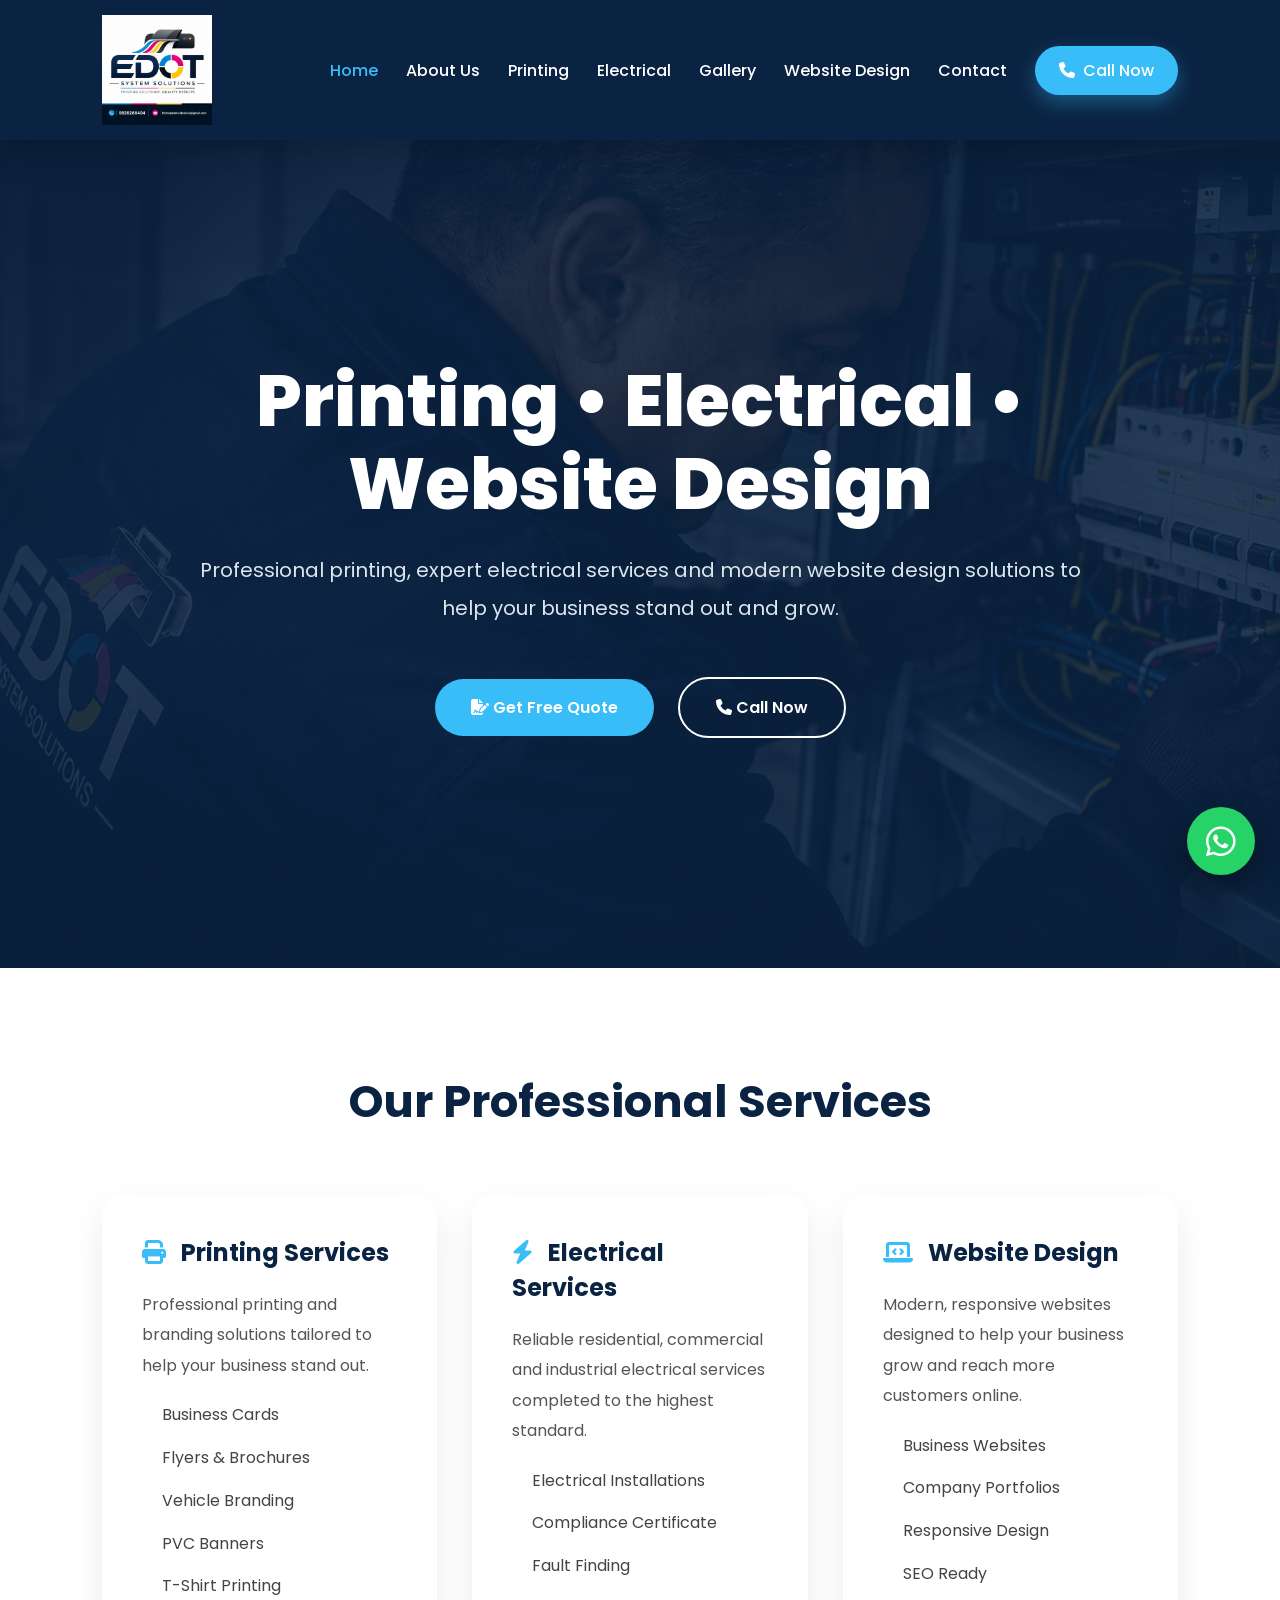
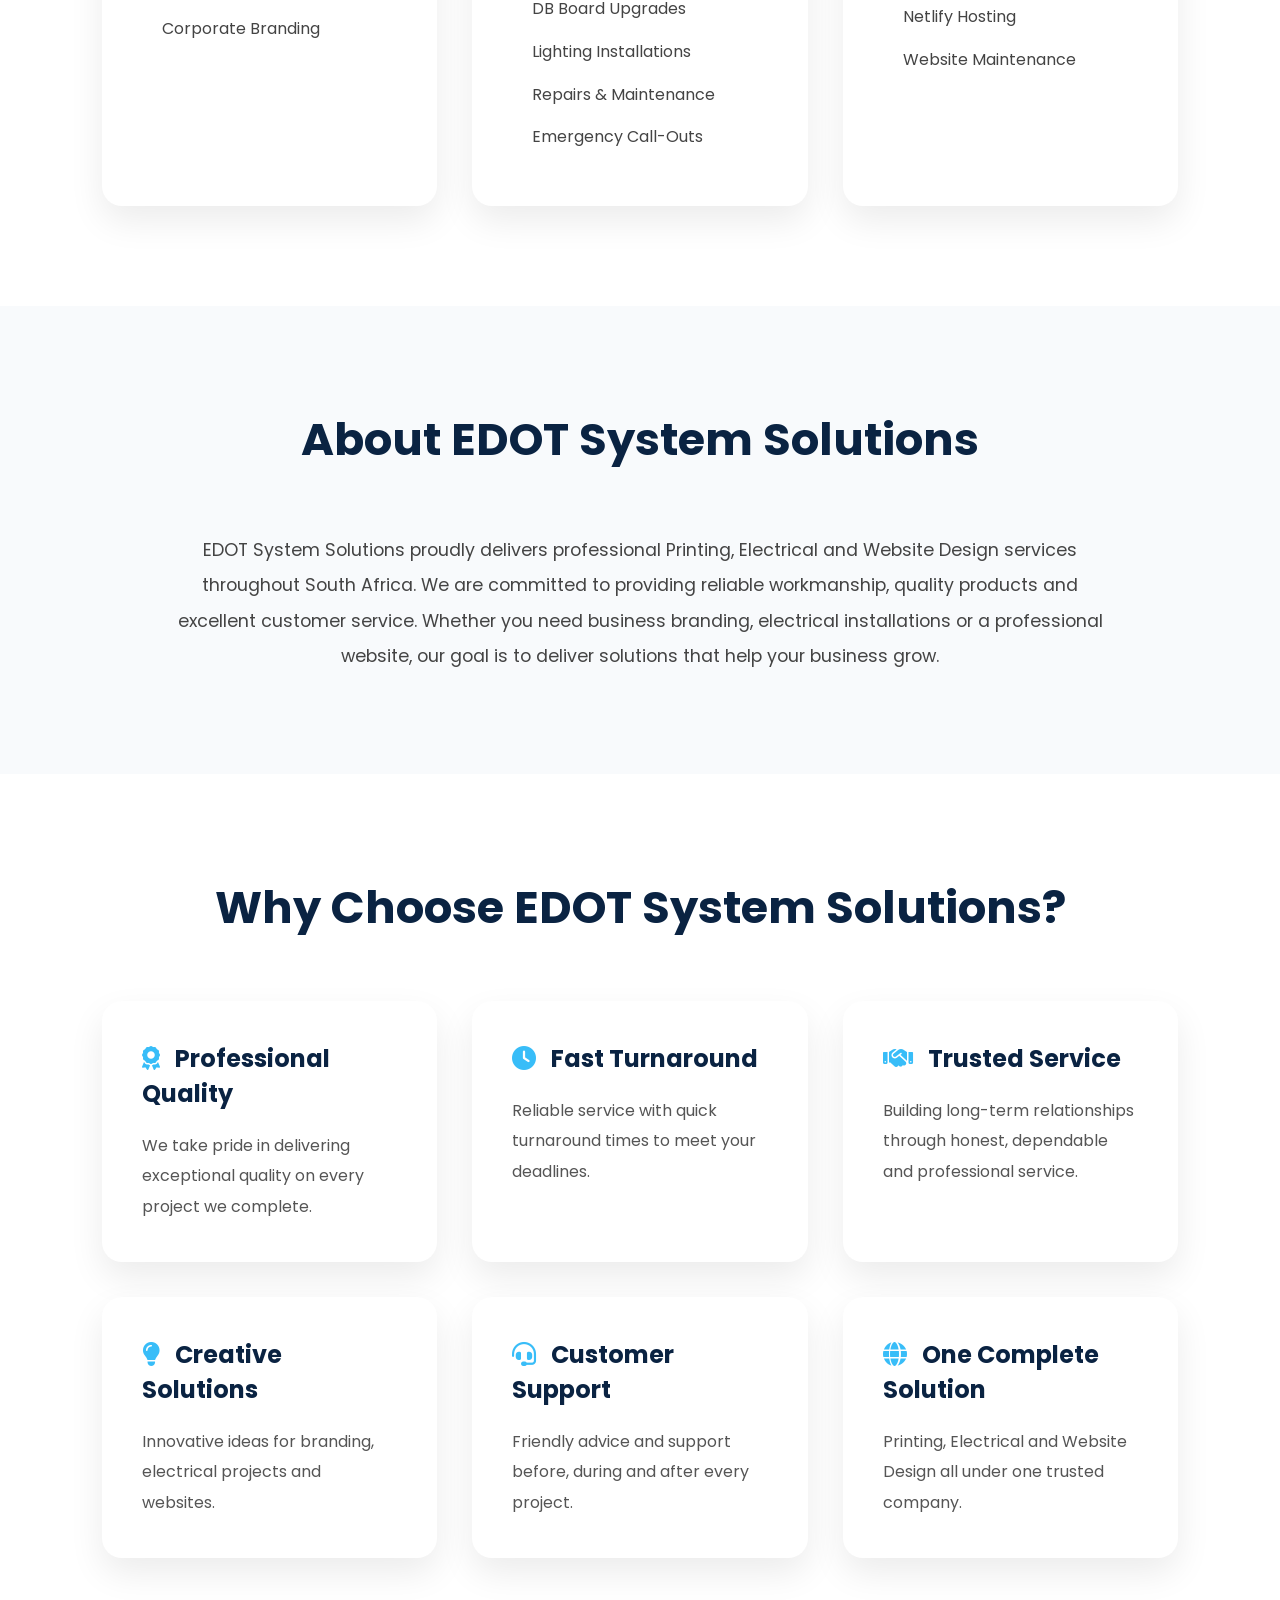
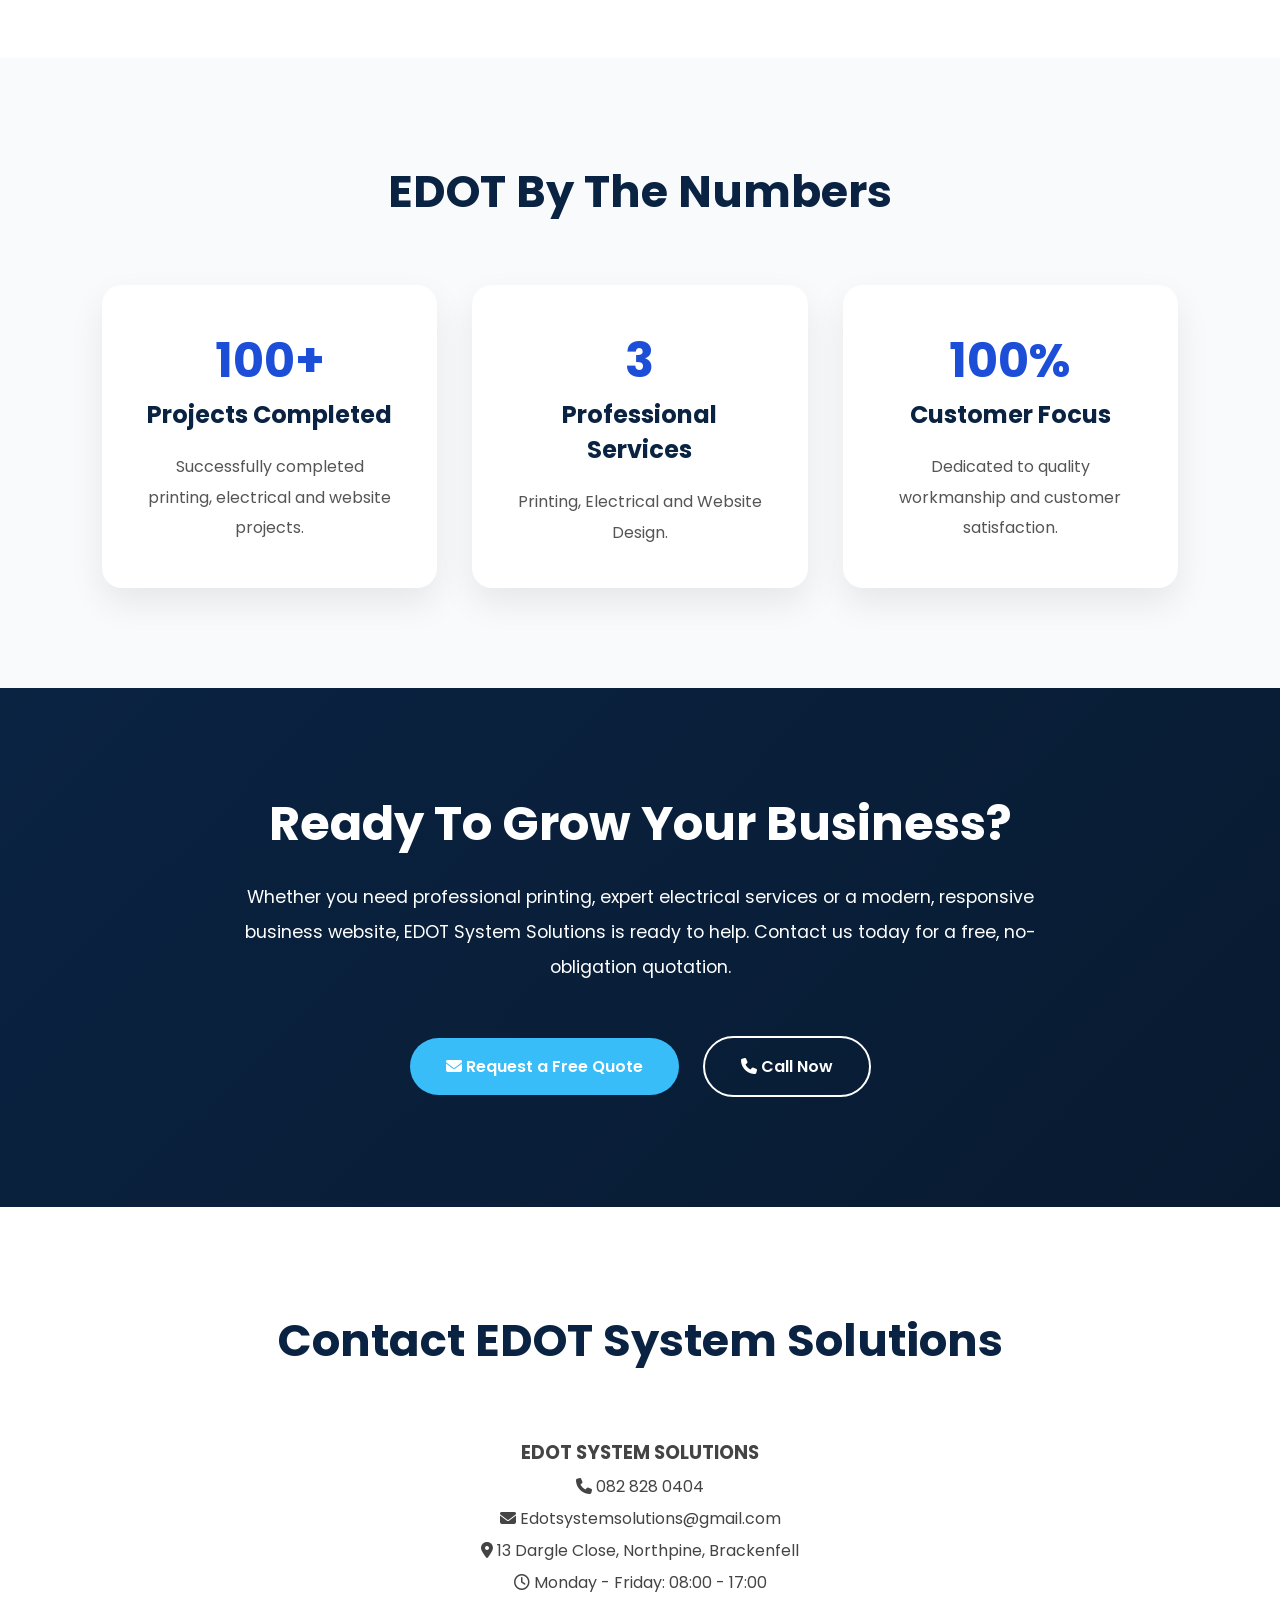
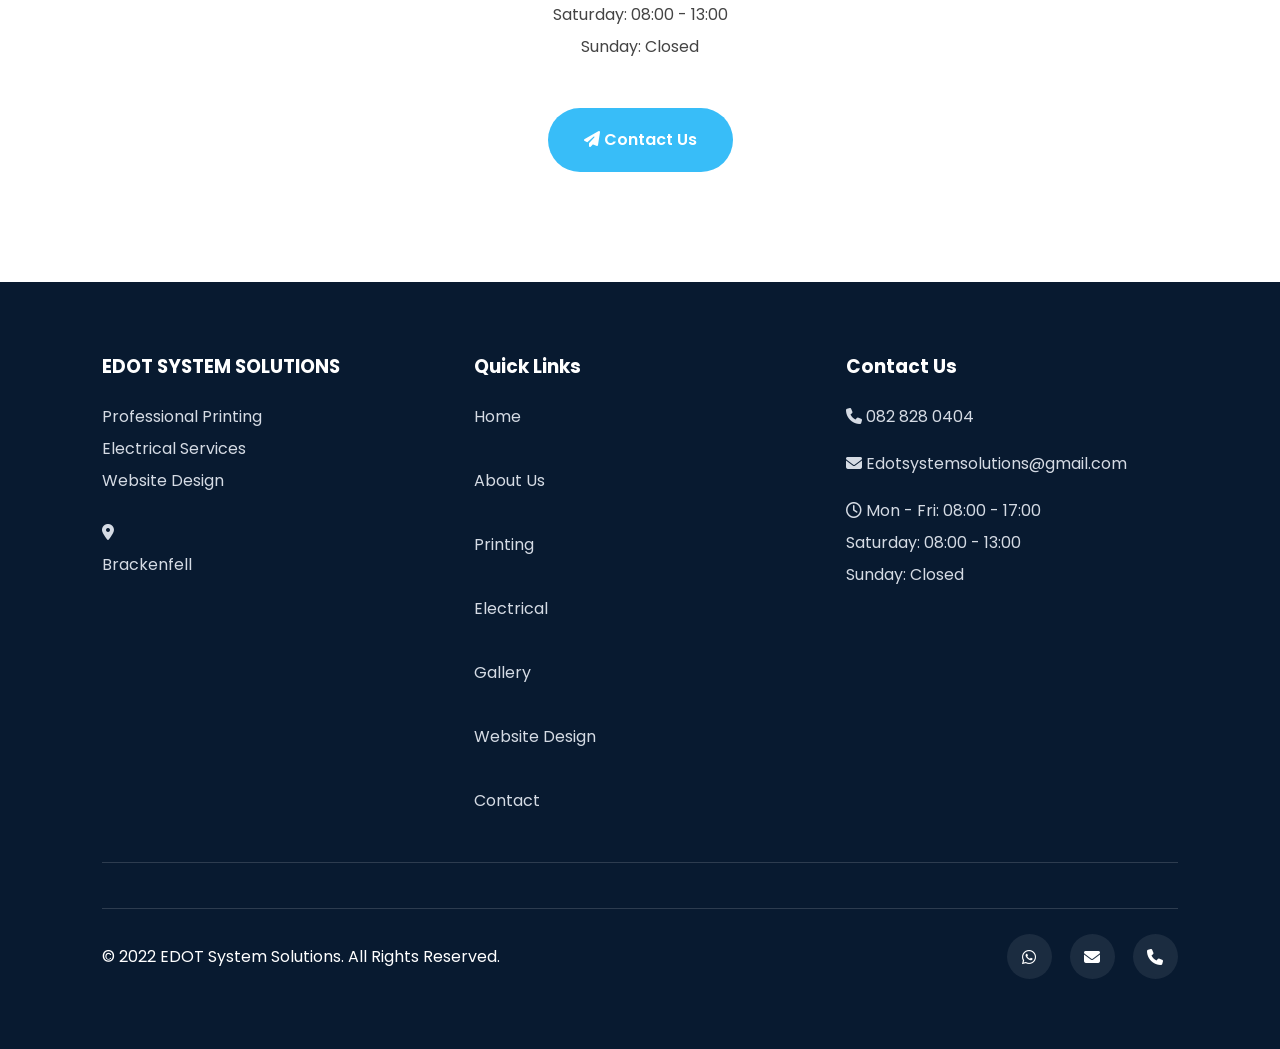
==== index.html @ 98ca1370 "Add files via upload" ====
<!DOCTYPE html>
<html lang="en">

<head>

<meta charset="UTF-8">
<meta name="viewport" content="width=device-width, initial-scale=1.0">

<title>EDOT System Solutions | Printing • Electrical • Website Design</title>

<link rel="stylesheet" href="style.css">

<link rel="stylesheet"
href="https://cdnjs.cloudflare.com/ajax/libs/font-awesome/6.7.2/css/all.min.css">

</head>

<body>

<!-- ================= HEADER ================= -->

<header>

<div class="logo">

<a href="index.html">

<img src="Images Folder/EDOTlogo.png"
alt="EDOT System Solutions Logo">

</a>

</div>

<nav class="navbar">

<a href="index.html" class="active">Home</a>

<a href="about.html">About Us</a>

<a href="printing.html">Printing</a>

<a href="electrical.html">Electrical</a>

<a href="gallery.html">Gallery</a>

<a href="website.html">Website Design</a>

<a href="contact.html">Contact</a>

<a href="tel:0828280404" class="call-btn">

<i class="fa-solid fa-phone"></i>

Call Now

</a>

</nav>

</header>

<!-- ================= HERO ================= -->

<section class="hero"

style="
background:
linear-gradient(rgba(10,35,66,.55),rgba(10,35,66,.55)),
url('Images Folder/Homepage.png.jpg');
background-size:cover;
background-position:center;
background-repeat:no-repeat;
">

<div class="hero-content">

<h1>

Printing • Electrical • Website Design

</h1>

<p>

Professional printing, expert electrical services and
modern website design solutions to help your business
stand out and grow.

</p>

<div style="margin-top:40px;">

<a href="contact.html" class="btn btn-primary">

<i class="fa-solid fa-file-signature"></i>

Get Free Quote

</a>

<a href="tel:0828280404" class="btn btn-secondary">

<i class="fa-solid fa-phone"></i>

Call Now

</a>

</div>

</div>

</section>

<!-- ================= SERVICES ================= -->

<section class="section">

<h2 class="section-title">

Our Professional Services

</h2>

<div class="services-grid">

<div class="card">

<h3>

<i class="fa-solid fa-print"></i>

Printing Services

</h3>

<p>

Professional printing and branding solutions
tailored to help your business stand out.

</p>

<ul>

<li>Business Cards</li>
<li>Flyers & Brochures</li>
<li>Vehicle Branding</li>
<li>PVC Banners</li>
<li>T-Shirt Printing</li>
<li>Corporate Branding</li>

</ul>

</div>

<div class="card">

<h3>

<i class="fa-solid fa-bolt"></i>

Electrical Services

</h3>

<p>

Reliable residential, commercial and industrial
electrical services completed to the highest standard.

</p>

<ul>

<li>Electrical Installations</li>
<li>Compliance Certificate</li>
<li>Fault Finding</li>
<li>DB Board Upgrades</li>
<li>Lighting Installations</li>
<li>Repairs & Maintenance</li>
<li>Emergency Call-Outs</li>

</ul>

</div>

<div class="card">

<h3>

<i class="fa-solid fa-laptop-code"></i>

Website Design

</h3>

<p>

Modern, responsive websites designed to help
your business grow and reach more customers online.

</p>

<ul>

<li>Business Websites</li>
<li>Company Portfolios</li>
<li>Responsive Design</li>
<li>SEO Ready</li>
<li>Netlify Hosting</li>
<li>Website Maintenance</li>

</ul>

</div>

</div>

</section>

<!-- ================= ABOUT ================= -->

<section class="section about">

<h2 class="section-title">

About EDOT System Solutions

</h2>

<p style="
text-align:center;
max-width:950px;
margin:auto;
font-size:1.1rem;
line-height:2;
">

EDOT System Solutions proudly delivers
professional Printing, Electrical and Website
Design services throughout South Africa.

We are committed to providing reliable workmanship,
quality products and excellent customer service.
Whether you need business branding, electrical
installations or a professional website, our goal
is to deliver solutions that help your business grow.

</p>

</section>

<!-- ================= WHY CHOOSE US ================= -->

<section class="section">

<h2 class="section-title">

Why Choose EDOT System Solutions?

</h2>

<div class="services-grid">

<div class="card">

<h3>

<i class="fa-solid fa-award"></i>

Professional Quality

</h3>

<p>

We take pride in delivering exceptional quality
on every project we complete.

</p>

</div>

<div class="card">

<h3>

<i class="fa-solid fa-clock"></i>

Fast Turnaround

</h3>

<p>

Reliable service with quick turnaround
times to meet your deadlines.

</p>

</div>

<div class="card">

<h3>

<i class="fa-solid fa-handshake"></i>

Trusted Service

</h3>

<p>

Building long-term relationships through
honest, dependable and professional service.

</p>

</div>

<div class="card">

<h3>

<i class="fa-solid fa-lightbulb"></i>

Creative Solutions

</h3>

<p>

Innovative ideas for branding,
electrical projects and websites.

</p>

</div>

<div class="card">

<h3>

<i class="fa-solid fa-headset"></i>

Customer Support

</h3>

<p>

Friendly advice and support before,
during and after every project.

</p>

</div>

<div class="card">

<h3>

<i class="fa-solid fa-globe"></i>

One Complete Solution

</h3>

<p>

Printing, Electrical and Website Design
all under one trusted company.

</p>

</div>

</div>

</section>

<!-- ================= COMPANY STATS ================= -->

<section class="section" style="background:#F8FAFC;">

<h2 class="section-title">

EDOT By The Numbers

</h2>

<div class="services-grid">

<div class="card" style="text-align:center;">

<h2 style="font-size:3rem;color:#1D4ED8;">100+</h2>

<h3>Projects Completed</h3>

<p>

Successfully completed printing,
electrical and website projects.

</p>

</div>

<div class="card" style="text-align:center;">

<h2 style="font-size:3rem;color:#1D4ED8;">3</h2>

<h3>Professional Services</h3>

<p>

Printing, Electrical
and Website Design.

</p>

</div>

<div class="card" style="text-align:center;">

<h2 style="font-size:3rem;color:#1D4ED8;">100%</h2>

<h3>Customer Focus</h3>

<p>

Dedicated to quality workmanship
and customer satisfaction.

</p>

</div>

</div>

</section>

<!-- ================= CALL TO ACTION ================= -->

<section class="cta">

<h2>

Ready To Grow Your Business?

</h2>

<p style="max-width:850px;margin:auto;line-height:2;">

Whether you need professional printing,
expert electrical services or a modern,
responsive business website,
EDOT System Solutions is ready to help.

Contact us today for a free,
no-obligation quotation.

</p>

<div style="margin-top:40px;">

<a href="contact.html" class="btn btn-primary">

<i class="fa-solid fa-envelope"></i>

Request a Free Quote

</a>

<a href="tel:0828280404" class="btn btn-secondary">

<i class="fa-solid fa-phone"></i>

Call Now

</a>

</div>

</section>

<!-- ================= CONTACT ================= -->

<section id="contact" class="section">

<h2 class="section-title">

Contact EDOT System Solutions

</h2>

<div style="
max-width:800px;
margin:auto;
text-align:center;
line-height:2;
">

<h3>

EDOT SYSTEM SOLUTIONS

</h3>

<p>

<i class="fa-solid fa-phone"></i>

082 828 0404

</p>

<p>

<i class="fa-solid fa-envelope"></i>

Edotsystemsolutions@gmail.com

</p>

<p>

<i class="fa-solid fa-location-dot"></i>

13 Dargle Close, Northpine, Brackenfell

</p>

<p>

<i class="fa-regular fa-clock"></i>

Monday - Friday:
08:00 - 17:00

</p>

<p>

Saturday:
08:00 - 13:00

</p>

<p>

Sunday:
Closed

</p>

<div style="margin-top:35px;">

<a href="contact.html" class="btn btn-primary">

<i class="fa-solid fa-paper-plane"></i>

Contact Us

</a>

</div>

</div>

</section>

<!-- ================= FOOTER ================= -->

<footer>

<div class="footer-grid">

<div>

<h3>EDOT SYSTEM SOLUTIONS</h3>

<p>

Professional Printing<br>
Electrical Services<br>
Website Design

</p>

<p style="margin-top:20px;">

<i class="fa-solid fa-location-dot"></i>

<br>
 Brackenfell

</p>

</div>

<div>

<h3>Quick Links</h3>

<p>

<a href="index.html">Home</a><br><br>

<a href="about.html">About Us</a><br><br>

<a href="printing.html">Printing</a><br><br>

<a href="electrical.html">Electrical</a><br><br>

<a href="gallery.html">Gallery</a><br><br>

<a href="website.html">Website Design</a><br><br>

<a href="contact.html">Contact</a>

</p>

</div>

<div>

<h3>Contact Us</h3>

<p>

<i class="fa-solid fa-phone"></i>

082 828 0404

</p>

<p style="margin-top:15px;">

<i class="fa-solid fa-envelope"></i>

Edotsystemsolutions@gmail.com

</p>

<p style="margin-top:15px;">

<i class="fa-regular fa-clock"></i>

Mon - Fri: 08:00 - 17:00

</p>

<p>

Saturday: 08:00 - 13:00

</p>

<p>

Sunday: Closed

</p>

</div>

</div>

<hr style="
margin:45px 0;
border:none;
height:1px;
background:rgba(255,255,255,.15);
">

<div class="footer-bottom">

<p>

© 2022 EDOT System Solutions. All Rights Reserved.

</p>

<div class="footer-social">

<a href="https://wa.me/27828280404"
target="_blank">

<i class="fa-brands fa-whatsapp"></i>

</a>

<a href="mailto:Edotsystemsolutions@gmail.com">

<i class="fa-solid fa-envelope"></i>

</a>

<a href="tel:0828280404">

<i class="fa-solid fa-phone"></i>

</a>

</div>

</div>

</footer>

<!-- ================= FLOATING WHATSAPP ================= -->

<a
class="whatsapp"
href="https://wa.me/27828280404"
target="_blank"
aria-label="Chat on WhatsApp">

<i class="fa-brands fa-whatsapp"></i>

</a>

<script src="main.js"></script>

</body>
</html>
---- style.css ----
/* =====================================
   EDOT SYSTEM SOLUTIONS
   PROFESSIONAL WEBSITE STYLES
===================================== */

/* GOOGLE FONT */

@import url('https://fonts.googleapis.com/css2?family=Poppins:wght@300;400;500;600;700;800&display=swap');

/* VARIABLES */

:root{

--primary:#0A2342;
--secondary:#1D4ED8;
--accent:#38BDF8;
--dark:#081A30;
--light:#F8FAFC;
--white:#FFFFFF;
--text:#444;

--shadow:0 12px 30px rgba(0,0,0,.08);

--radius:18px;

--transition:.35s ease;

}

/* RESET */

*{

margin:0;
padding:0;
box-sizing:border-box;

}

html{

scroll-behavior:smooth;

}

body{

font-family:'Poppins',sans-serif;
background:var(--white);
color:var(--text);
overflow-x:hidden;

}

/* IMAGES */

img{

max-width:100%;
display:block;

}

/* LINKS */

a{

text-decoration:none;

}

/* LISTS */

ul{

list-style:none;

}

/* CONTAINERS */

.container{

width:min(1200px,92%);
margin:auto;

}

/* =====================================
            HEADER
===================================== */

header{

position:sticky;

top:0;

left:0;

width:100%;

padding:15px 8%;

display:flex;

justify-content:space-between;

align-items:center;

background:rgba(10,35,66,.96);

backdrop-filter:blur(10px);

z-index:999;

box-shadow:0 8px 25px rgba(0,0,0,.18);

transition:var(--transition);

}

/* LOGO */

.logo{

display:flex;

align-items:center;

}

.logo img{

height:110px;

width:auto;

transition:var(--transition);

}

/* NAVIGATION */

.navbar{

display:flex;

align-items:center;

gap:28px;

}

.navbar a{

color:white;

font-weight:500;

position:relative;

transition:var(--transition);

}

/* Underline */

.navbar a::after{

content:'';

position:absolute;

left:0;

bottom:-8px;

width:0;

height:2px;

background:var(--accent);

transition:var(--transition);

}

.navbar a:hover{

color:var(--accent);

}

.navbar a:hover::after{

width:100%;

}

.active{

color:var(--accent)!important;

}

/* CALL BUTTON */

.call-btn{

padding:12px 24px;

background:var(--accent);

border-radius:40px;

color:white!important;

font-weight:600;

display:flex;

align-items:center;

gap:8px;

box-shadow:0 8px 20px rgba(56,189,248,.35);

transition:var(--transition);

}

.call-btn:hover{

transform:translateY(-3px);

background:var(--secondary);

}

/* =====================================
            HERO
===================================== */

.hero{

min-height:92vh;

display:flex;

justify-content:center;

align-items:center;

text-align:center;

padding:20px;

background-size:cover;

background-position:center;

position:relative;

}

.hero::before{

content:'';

position:absolute;

inset:0;

background:rgba(10,35,66,.72);

}

.hero-content{

position:relative;

z-index:2;

max-width:900px;

}

.hero-content h1{

font-size:4.5rem;

font-weight:800;

line-height:1.15;

color:white;

margin-bottom:25px;

}

.hero-content p{

font-size:1.25rem;

color:#dbe6ef;

line-height:1.9;

margin-bottom:35px;

}

/* BUTTONS */

.btn{

display:inline-block;

padding:16px 36px;

margin:10px;

border-radius:50px;

font-weight:600;

transition:var(--transition);

}

.btn-primary{

background:var(--accent);

color:white;

}

.btn-primary:hover{

transform:translateY(-5px);

box-shadow:0 15px 30px rgba(56,189,248,.35);

}

.btn-secondary{

border:2px solid white;

color:white;

}

.btn-secondary:hover{

background:white;

color:var(--primary);

}

/* =====================================
        SECTION HEADINGS
===================================== */

.section{

padding:100px 8%;

}

.section-title{

text-align:center;

font-size:2.8rem;

font-weight:700;

color:var(--primary);

margin-bottom:60px;

}

/* =====================================
        SERVICES & CARDS
===================================== */

.services-grid,
.cards,
.feature-grid,
.footer-grid,
.gallery-grid{

display:grid;

grid-template-columns:repeat(auto-fit,minmax(300px,1fr));

gap:35px;

}

.card,
.feature,
.value-box,
.gallery-item{

background:var(--white);

border-radius:20px;

overflow:hidden;

box-shadow:0 15px 35px rgba(0,0,0,.08);

transition:all .35s ease;

}

.card:hover,
.feature:hover,
.value-box:hover,
.gallery-item:hover{

transform:translateY(-10px);

box-shadow:0 20px 45px rgba(0,0,0,.15);

}

.card{

padding:40px;

}

.card h3{

font-size:1.5rem;

color:var(--primary);

margin-bottom:20px;

font-weight:700;

}

.card p{

line-height:1.9;

color:#555;

}

.card ul{

padding-left:20px;

margin-top:20px;

}

.card li{

margin-bottom:14px;

line-height:1.8;

position:relative;

}

/* =====================================
      ABOUT SECTION
===================================== */

.about{

background:var(--light);

}

.about-content{

display:grid;

grid-template-columns:1fr 1fr;

gap:60px;

align-items:center;

}

.about-content img{

width:100%;

border-radius:20px;

box-shadow:0 20px 40px rgba(0,0,0,.15);

}

.about-text h2{

font-size:2.8rem;

color:var(--primary);

margin-bottom:20px;

}

.about-text p{

line-height:2;

font-size:1.05rem;

margin-bottom:20px;

}

/* =====================================
         FEATURES
===================================== */

.feature{

padding:35px;

text-align:center;

}

.feature i{

font-size:48px;

color:var(--accent);

margin-bottom:20px;

}

.feature h3{

color:var(--primary);

margin-bottom:15px;

font-size:1.4rem;

}

.feature p{

line-height:1.8;

}

/* =====================================
         VALUES
===================================== */

.values{

background:var(--light);

}

.value-box{

padding:35px;

text-align:center;

}

.value-box h3{

margin-bottom:18px;

color:var(--primary);

font-size:1.4rem;

}

.value-box p{

line-height:1.8;

}

/* =====================================
        STATISTICS
===================================== */

.stats{

background:var(--primary);

padding:90px 8%;

color:white;

}

.stats-grid{

display:grid;

grid-template-columns:repeat(auto-fit,minmax(220px,1fr));

gap:40px;

text-align:center;

}

.stat h2{

font-size:3rem;

color:var(--accent);

margin-bottom:10px;

font-weight:700;

}

.stat p{

font-size:1.1rem;

}

/* =====================================
        CTA
===================================== */

.cta{

background:linear-gradient(135deg,var(--primary),var(--dark));

color:white;

padding:100px 20px;

text-align:center;

}

.cta h2{

font-size:3rem;

margin-bottom:20px;

}

.cta p{

max-width:850px;

margin:auto;

line-height:2;

margin-bottom:35px;

font-size:1.1rem;

}

/* =====================================
         GALLERY
===================================== */

.gallery{

display:grid;

grid-template-columns:repeat(auto-fit,minmax(320px,1fr));

gap:30px;

}

.gallery-item{

position:relative;

cursor:pointer;

}

.gallery-item img{

width:100%;

height:280px;

object-fit:cover;

transition:.45s;

}

.gallery-item:hover img{

transform:scale(1.08);

}

.gallery-item h3{

padding:22px;

text-align:center;

font-size:1.2rem;

color:var(--primary);

font-weight:600;

}

/* =====================================
       CONTACT SECTION
===================================== */

.contact-grid{

display:grid;

grid-template-columns:repeat(auto-fit,minmax(350px,1fr));

gap:40px;

}

.contact-card{

background:white;

padding:40px;

border-radius:20px;

box-shadow:var(--shadow);

}

.contact-card h2{

color:var(--primary);

margin-bottom:25px;

}

.contact-card p{

line-height:2;

}

.contact-buttons{

display:flex;

flex-direction:column;

gap:18px;

margin-top:30px;

}

.contact-link{

background:var(--accent);

color:white;

padding:16px;

border-radius:12px;

font-weight:600;

text-align:center;

transition:.35s;

}

.contact-link:hover{

background:var(--secondary);

transform:translateY(-4px);

}

/* =====================================
        CONTACT FORM
===================================== */

form{
    background:var(--white);
    padding:40px;
    border-radius:20px;
    box-shadow:var(--shadow);
}

.form-group{
    margin-bottom:25px;
}

.form-group label{
    display:block;
    margin-bottom:10px;
    font-weight:600;
    color:var(--primary);
}

.form-group input,
.form-group textarea,
.form-group select{

    width:100%;
    padding:16px;
    border:1px solid #dcdcdc;
    border-radius:12px;
    outline:none;
    transition:.3s;
    font-size:1rem;

}

.form-group input:focus,
.form-group textarea:focus,
.form-group select:focus{

    border-color:var(--accent);
    box-shadow:0 0 10px rgba(56,189,248,.25);

}

.form-group textarea{

    resize:none;
    min-height:180px;

}

/* =====================================
        FOOTER
===================================== */

footer{

    background:var(--dark);
    color:white;
    padding:70px 8%;

}

.footer-grid{

    display:grid;
    grid-template-columns:repeat(auto-fit,minmax(250px,1fr));
    gap:40px;

}

.footer-grid h3{

    margin-bottom:20px;
    color:white;

}

.footer-grid p,
.footer-grid a{

    color:#d5dbe4;
    line-height:2;
    text-decoration:none;
    transition:.3s;

}

.footer-grid a:hover{

    color:var(--accent);

}

.footer-bottom{

    margin-top:45px;
    padding-top:25px;
    border-top:1px solid rgba(255,255,255,.15);

    display:flex;
    justify-content:space-between;
    align-items:center;
    flex-wrap:wrap;
    gap:20px;

}

.footer-social{

    display:flex;
    gap:18px;

}

.footer-social a{

    width:45px;
    height:45px;
    border-radius:50%;
    display:flex;
    justify-content:center;
    align-items:center;

    background:rgba(255,255,255,.08);

    color:white;

    transition:.35s;

}

.footer-social a:hover{

    background:var(--accent);
    transform:translateY(-4px);

}

/* =====================================
        WHATSAPP
===================================== */

.whatsapp{

    position:fixed;
    bottom:25px;
    right:25px;

    width:68px;
    height:68px;

    border-radius:50%;

    background:#25D366;

    display:flex;
    justify-content:center;
    align-items:center;

    color:white;
    font-size:34px;

    text-decoration:none;

    box-shadow:0 15px 35px rgba(0,0,0,.35);

    transition:.35s;

    z-index:999;

}

.whatsapp:hover{

    transform:translateY(-6px) scale(1.08);

}

/* =====================================
        ANIMATIONS
===================================== */

.fade-in{

    opacity:0;
    transform:translateY(40px);
    transition:1s ease;

}

.fade-in.show{

    opacity:1;
    transform:translateY(0);

}

/* =====================================
        UTILITIES
===================================== */

.text-center{

    text-align:center;

}

.mb-1{margin-bottom:10px;}
.mb-2{margin-bottom:20px;}
.mb-3{margin-bottom:30px;}
.mb-4{margin-bottom:40px;}
.mb-5{margin-bottom:50px;}

.py{

    padding:100px 0;

}

/* =====================================
        RESPONSIVE
===================================== */

@media(max-width:991px){

.hero-content h1{

    font-size:3rem;

}

.about-content{

    grid-template-columns:1fr;

}

.showcase{

    grid-template-columns:1fr;

}

.contact-grid{

    grid-template-columns:1fr;

}

.footer-bottom{

    flex-direction:column;
    text-align:center;

}

.logo img{

    height:85px;

}

}

/* MOBILE */

@media(max-width:768px){

header{

    padding:15px 20px;

}

.navbar{

    display:none;

}

.hero{

    min-height:80vh;

    padding:20px;

}

.hero-content h1{

    font-size:2.3rem;

}

.hero-content p{

    font-size:1rem;

}

.section{

    padding:80px 20px;

}

.section-title{

    font-size:2rem;

}

.card,
.feature,
.value-box,
.contact-card{

    padding:30px;

}

.logo img{

    height:75px;

}

.call-btn{

    padding:10px 18px;
    font-size:.9rem;

}

.whatsapp{

    width:60px;
    height:60px;
    font-size:28px;

}

}

/* SMALL PHONES */

@media(max-width:480px){

.hero-content h1{

    font-size:2rem;

}

.section-title{

    font-size:1.8rem;

}

.btn{

    width:100%;
    text-align:center;

}

.call-btn{

    width:100%;
    justify-content:center;

}

}

.card h3 i,
.value-box h3 i{
    color:var(--accent);
    margin-right:10px;
}

/* ===========================
   EMERGENCY SECTION
=========================== */

.emergency{
    background:#0A2342;
    color:white;
    text-align:center;
    padding:100px 20px;
}

.emergency h2{
    font-size:2.8rem;
    margin-bottom:20px;
}

.emergency p{
    color:#dbe6ef;
    margin-bottom:35px;
}

/* ===========================
   CONTACT PAGE
=========================== */

.hours{

    margin-top:40px;

}

.hours h2{

    color:var(--primary);

    margin-bottom:20px;

}

.hours p{

    margin-bottom:10px;

    line-height:1.8;

}

.map{

    margin-top:80px;

}

.map iframe{

    width:100%;

    height:450px;

    border:none;

    border-radius:20px;

    box-shadow:var(--shadow);

}

/* T-Shirt Printing Image */

.shirt-image{

    object-fit:contain !important;

    background:white;

    padding:10px;

}
/* Printing Project 12 */

.printing12{
    width:75%;
    height:220px;
    object-fit:contain;
    display:block;
    margin:20px auto;
}

/* Vehicle image */

.vehicle-image{
    width:60%;
    height:220px;
    object-fit:contain;
    display:block;
    margin:20px auto;
}
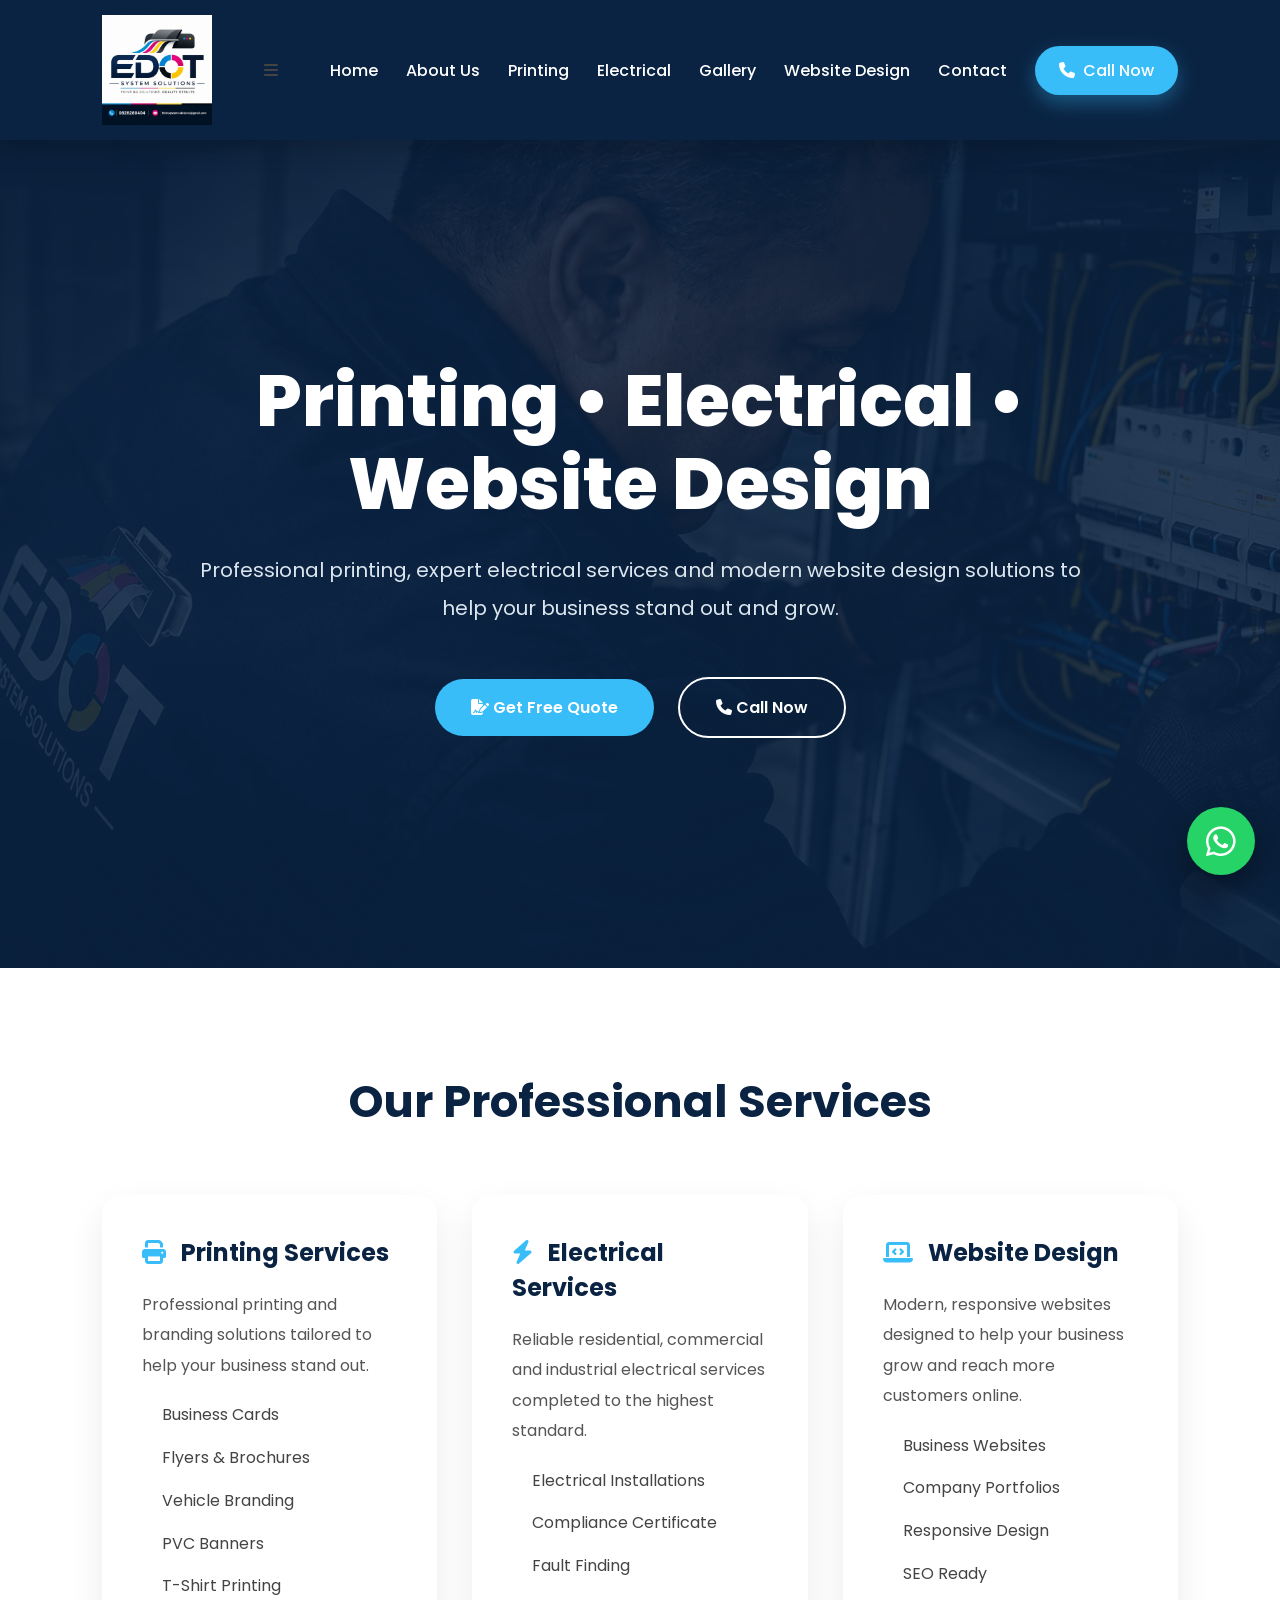
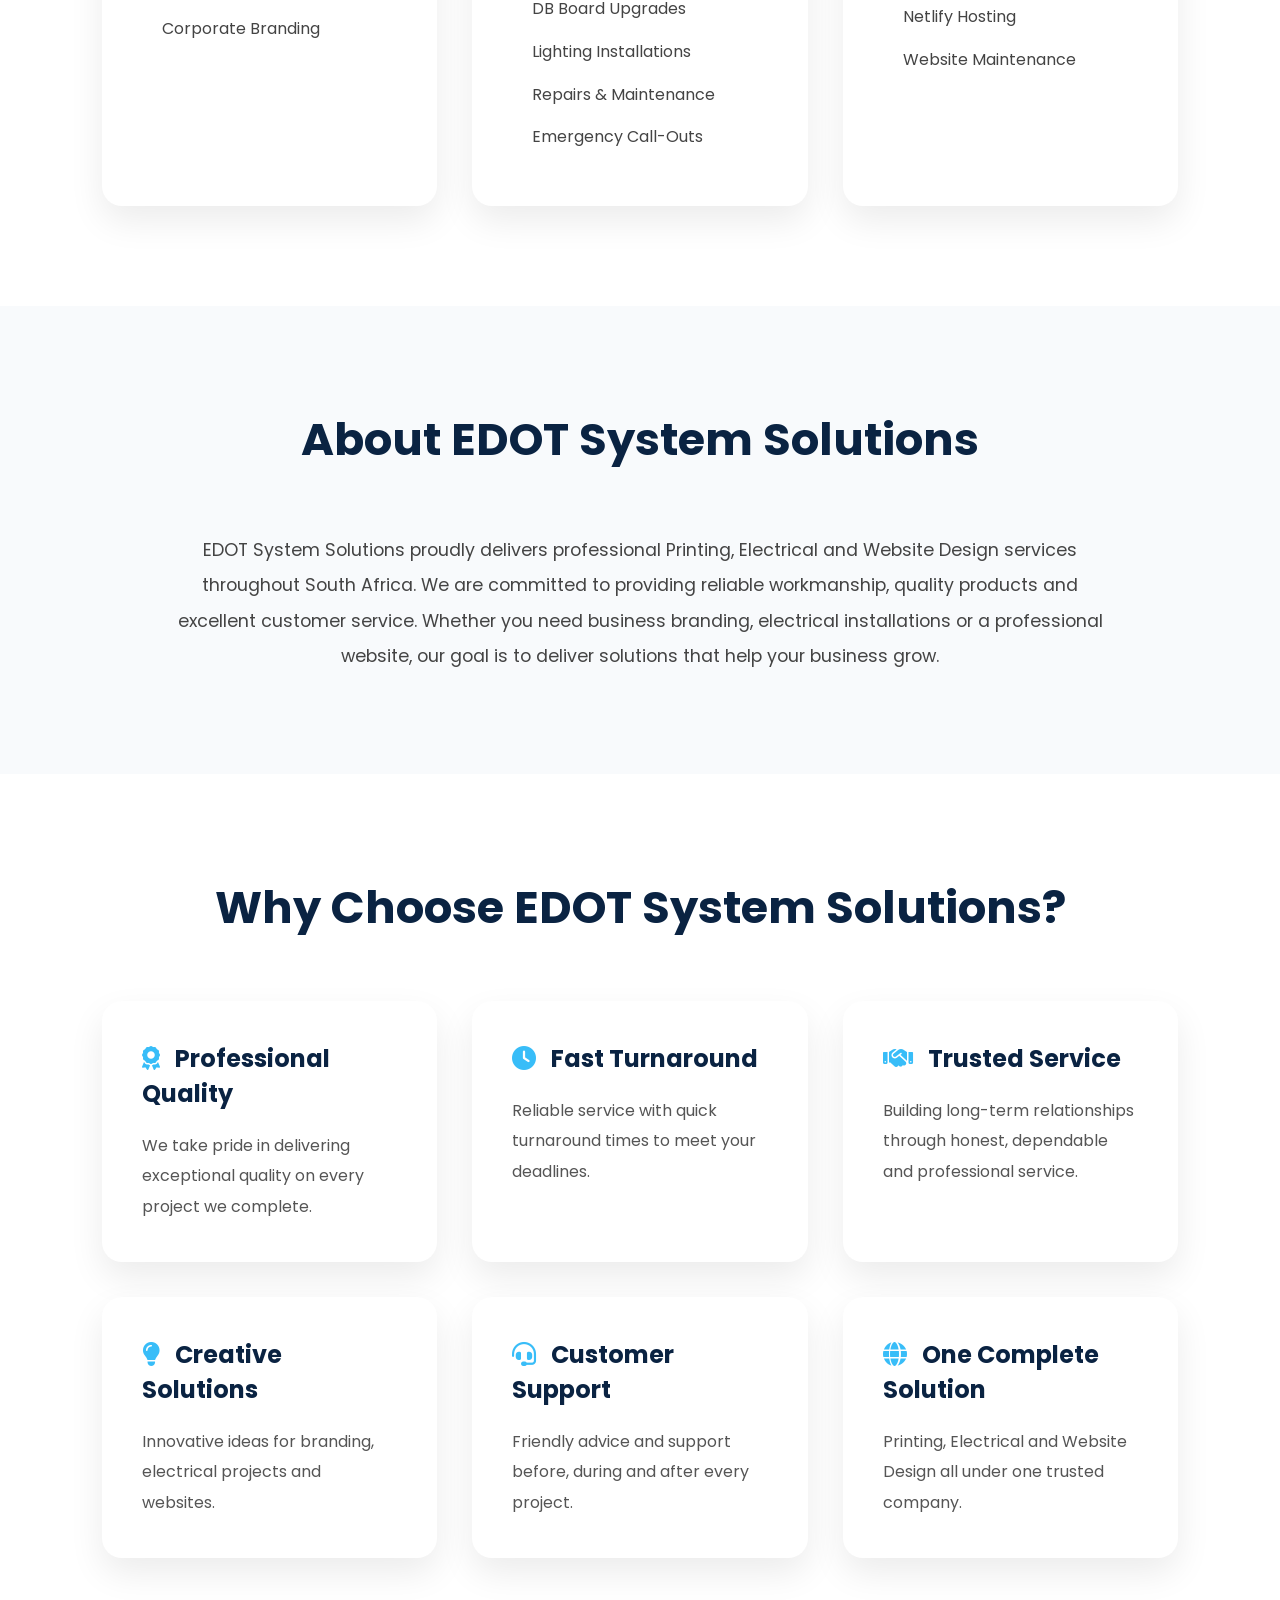
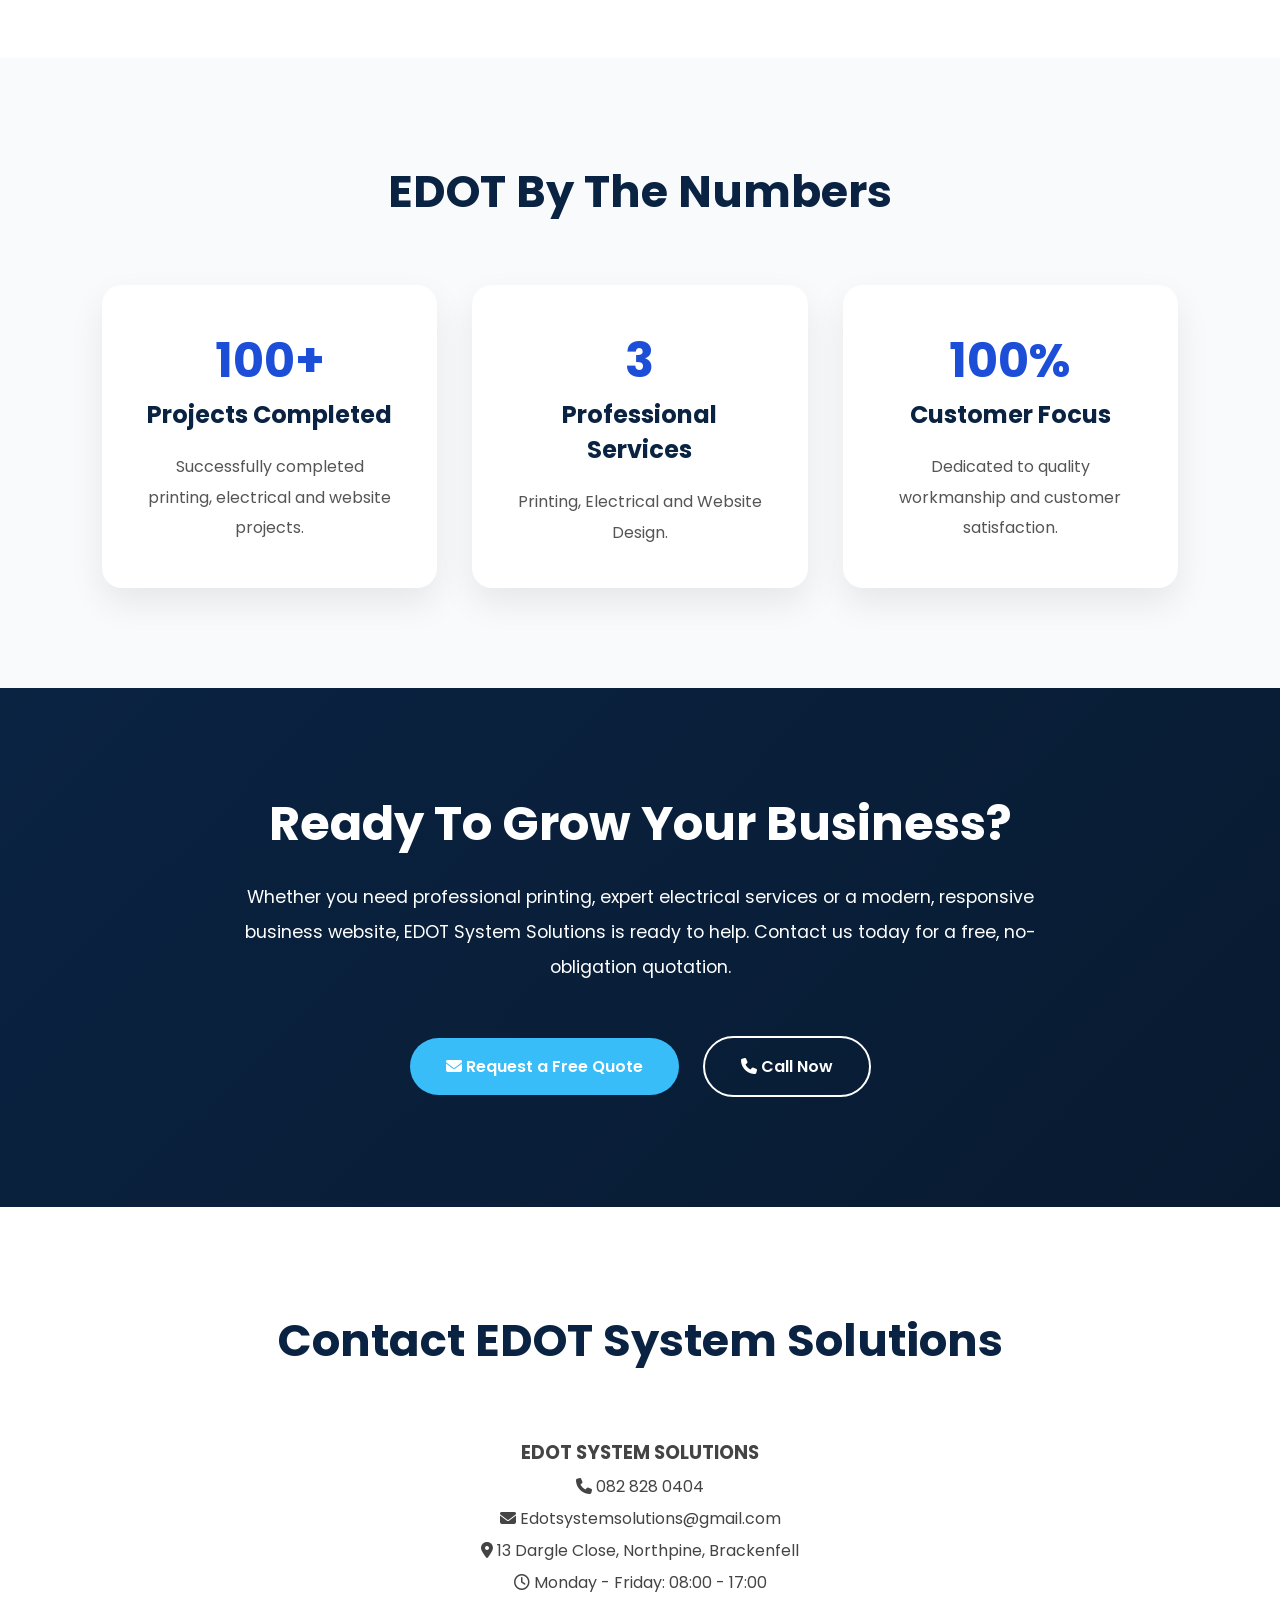
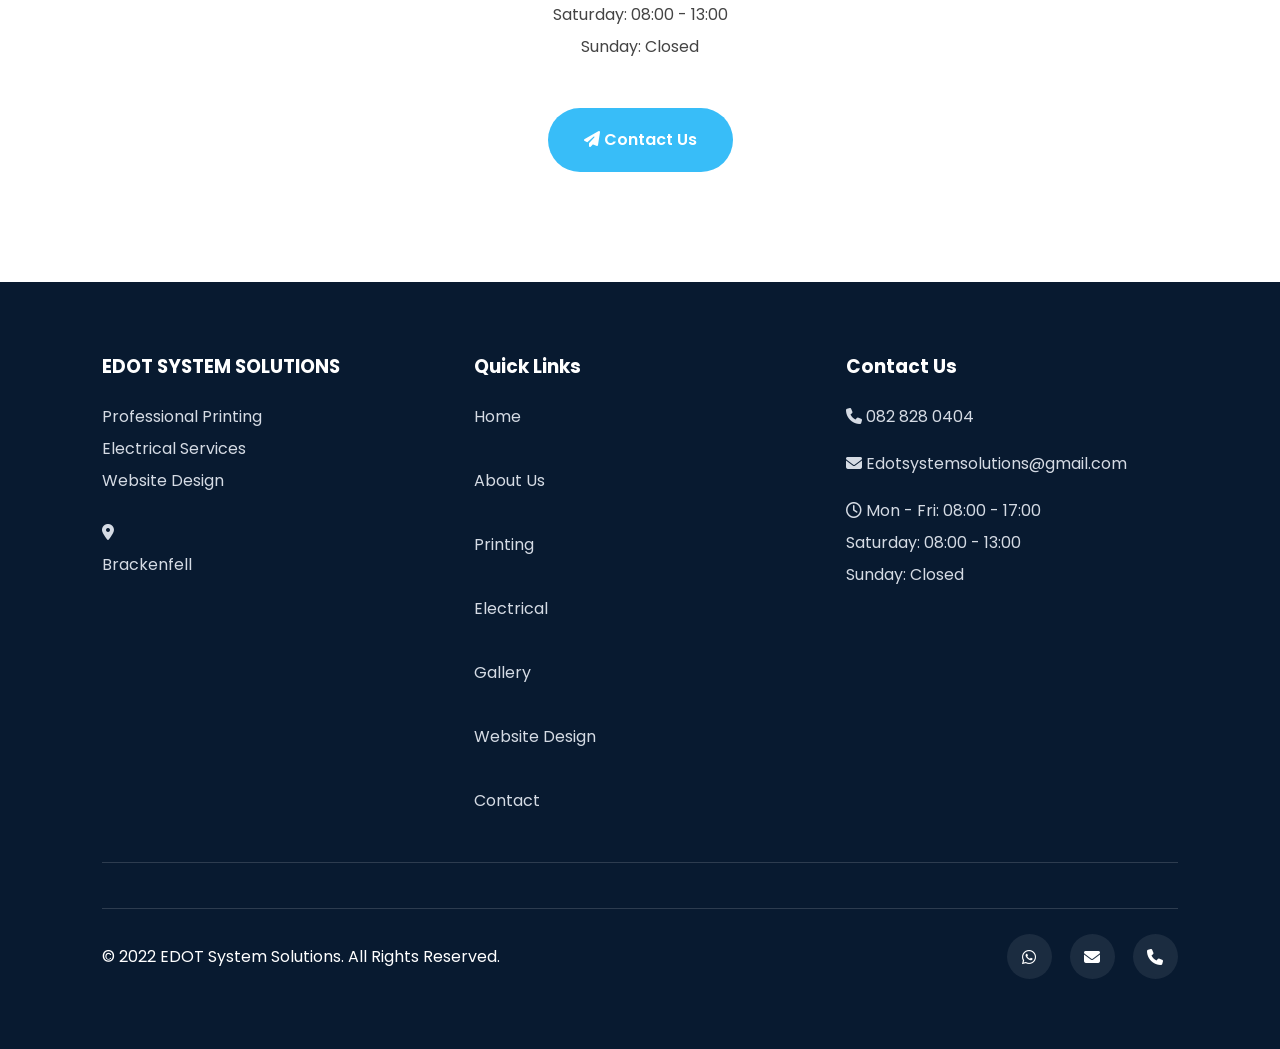
==== commit 0d0abdc5: "Refactor index.html structure and add mobile menu The file contains a complete HTML structure for th" ====
--- a/index.html
+++ b/index.html
@@ -8,6 +8,8 @@
 
 <title>EDOT System Solutions | Printing • Electrical • Website Design</title>
 
+<link rel="icon" type="image/png" href="Images Folder/EDOTlogo.png">
+
 <link rel="stylesheet" href="style.css">
 
 <link rel="stylesheet"
@@ -22,19 +24,18 @@
 <header>
 
 <div class="logo">
-
-<a href="index.html">
-
-<img src="Images Folder/EDOTlogo.png"
-alt="EDOT System Solutions Logo">
-
-</a>
-
-</div>
-
-<nav class="navbar">
-
-<a href="index.html" class="active">Home</a>
+    <a href="index.html">
+        <img src="Images Folder/EDOTlogo.png" alt="EDOT System Solutions Logo">
+    </a>
+</div>
+
+<div class="menu-toggle" id="mobile-menu">
+    <i class="fa-solid fa-bars"></i>
+</div>
+
+<nav class="navbar" id="navbar">
+
+<a href="index.html">Home</a>
 
 <a href="about.html">About Us</a>
 
@@ -49,17 +50,13 @@
 <a href="contact.html">Contact</a>
 
 <a href="tel:0828280404" class="call-btn">
-
 <i class="fa-solid fa-phone"></i>
-
 Call Now
-
 </a>
 
 </nav>
 
 </header>
-
 <!-- ================= HERO ================= -->
 
 <section class="hero"
@@ -727,4 +724,4 @@
 <script src="main.js"></script>
 
 </body>
-</html>+</html>
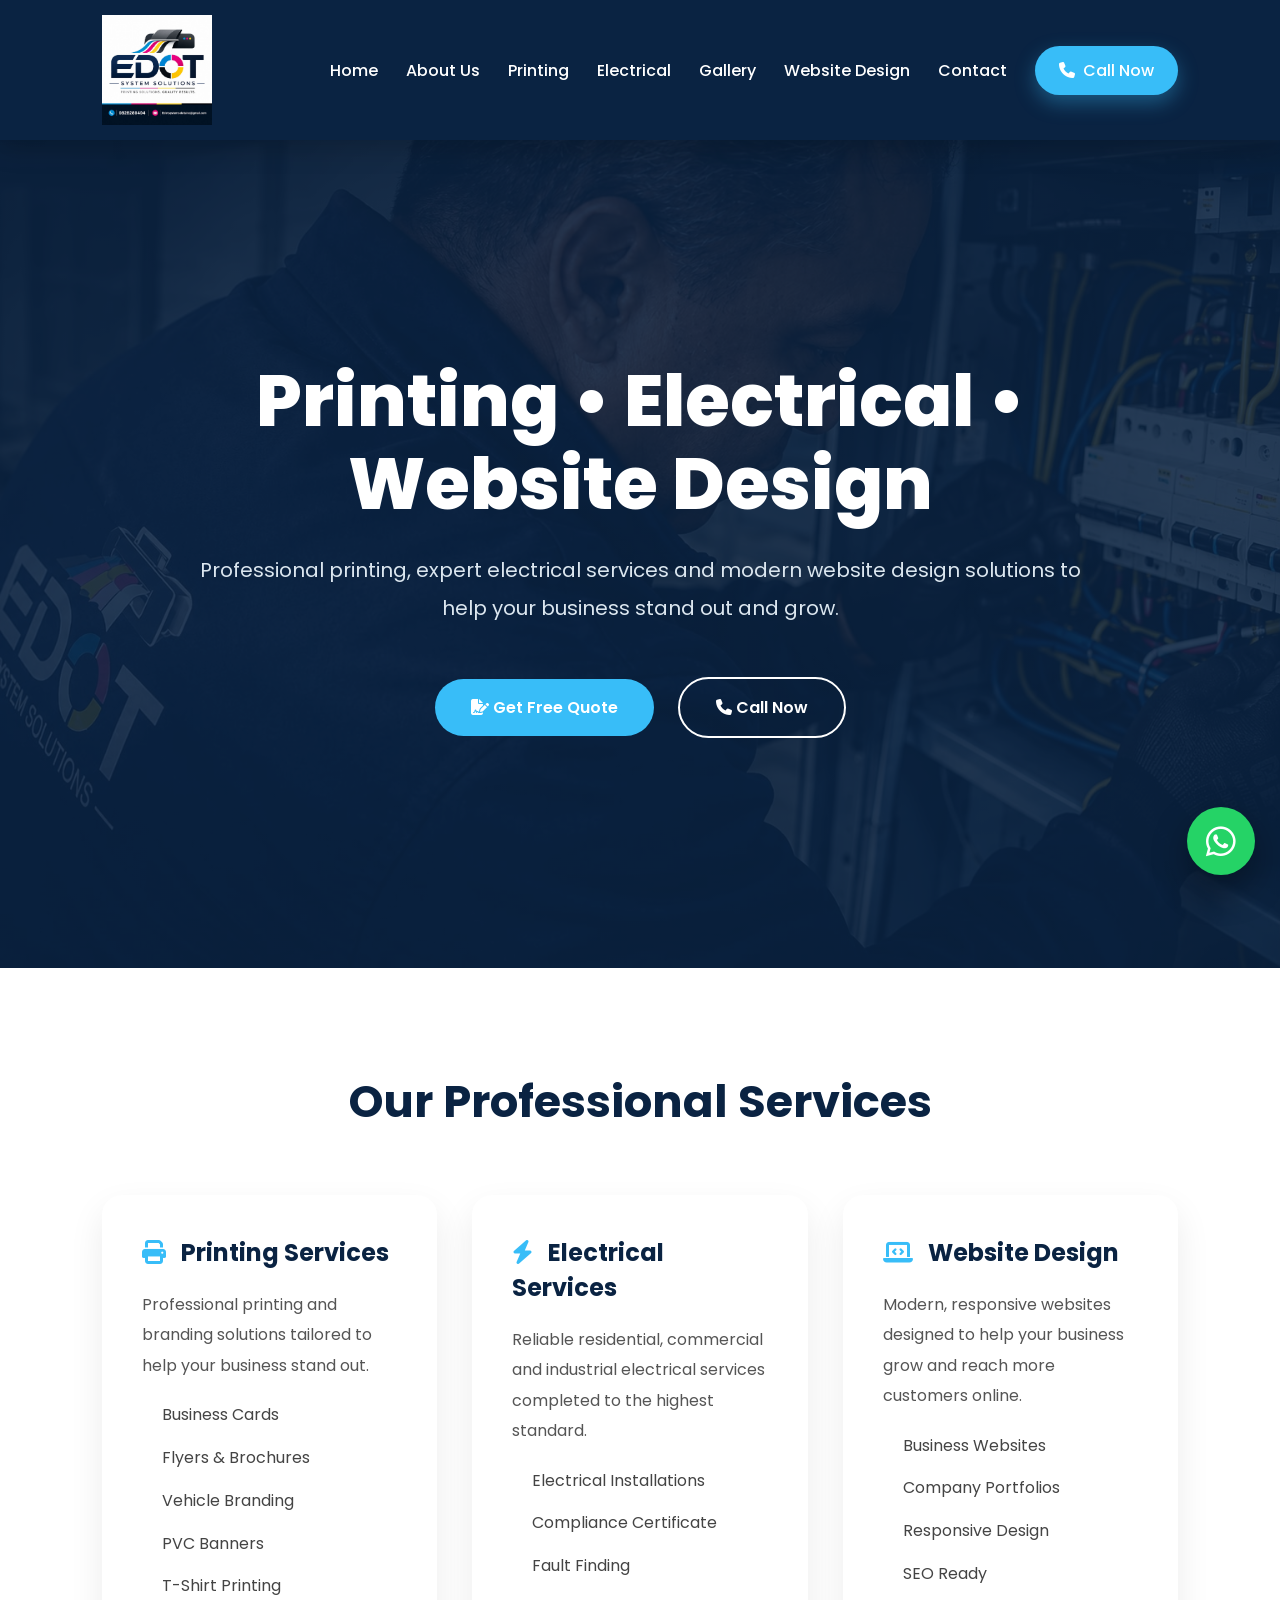
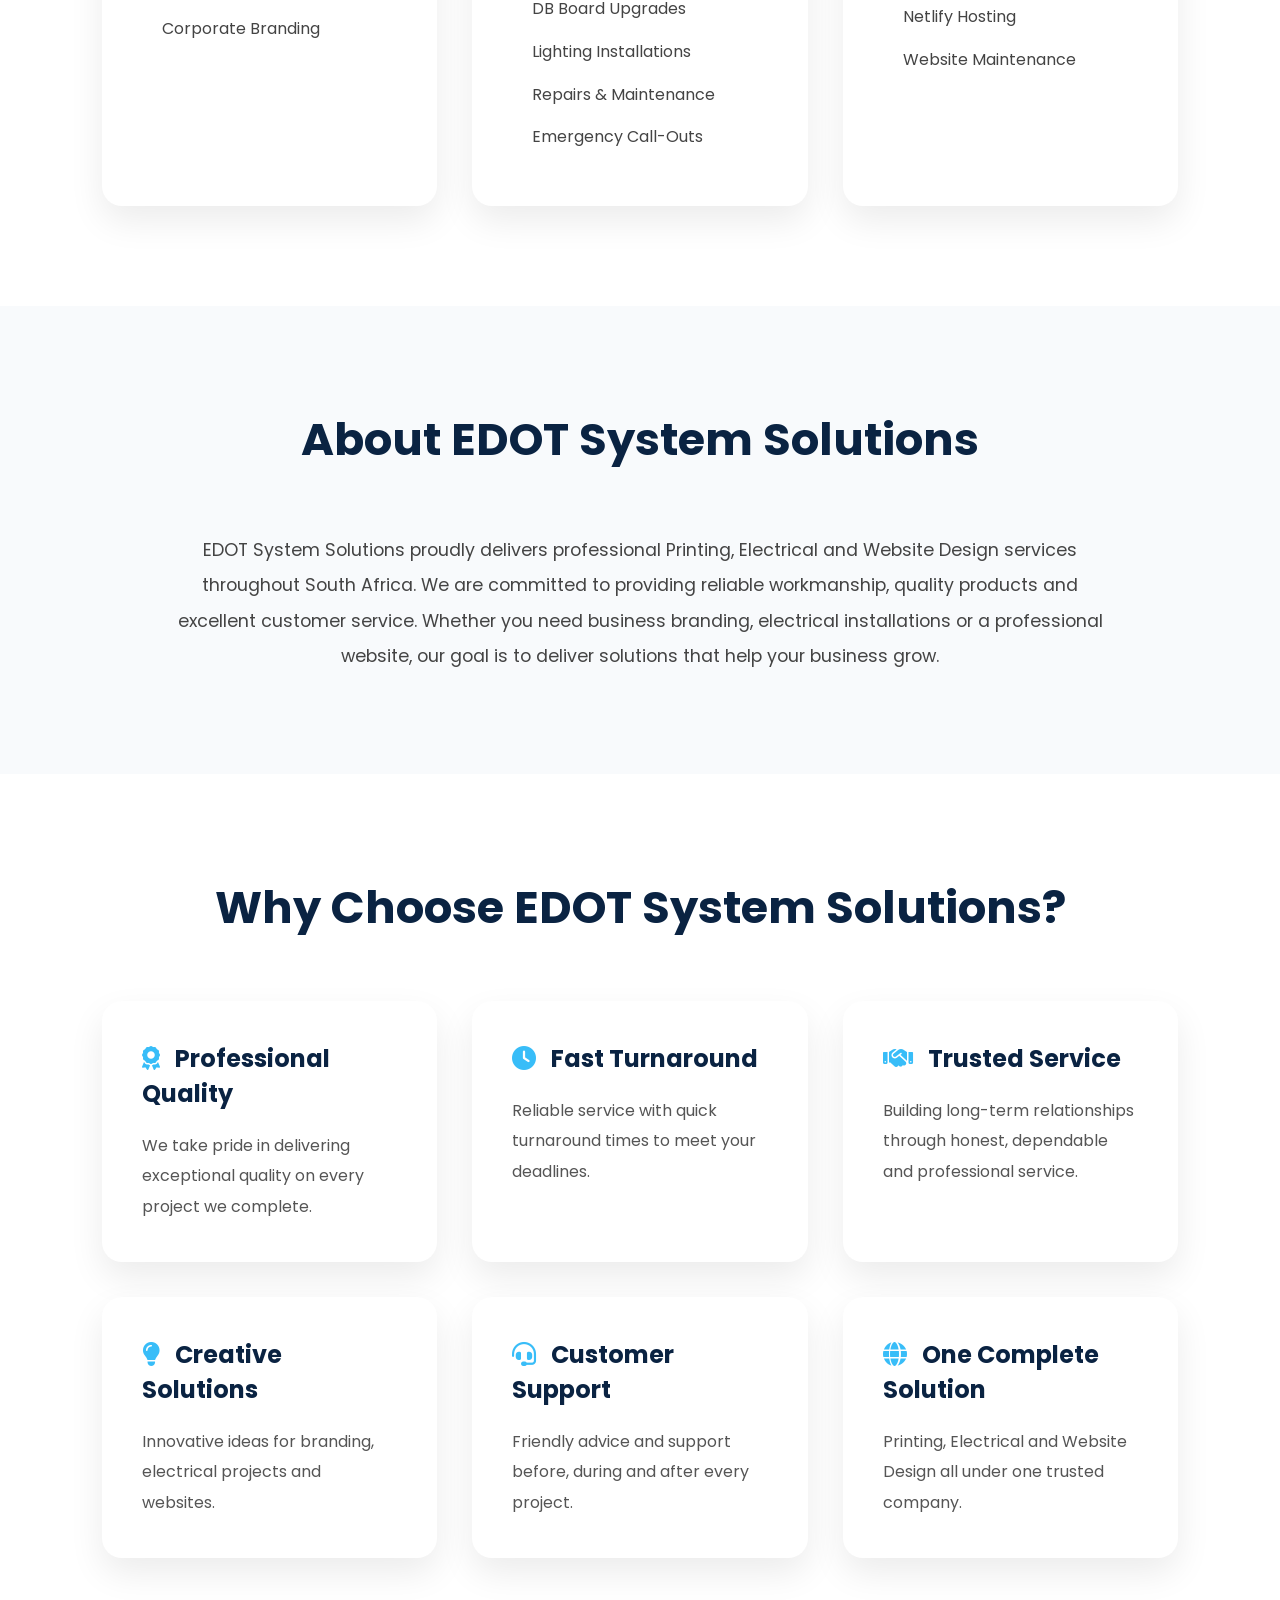
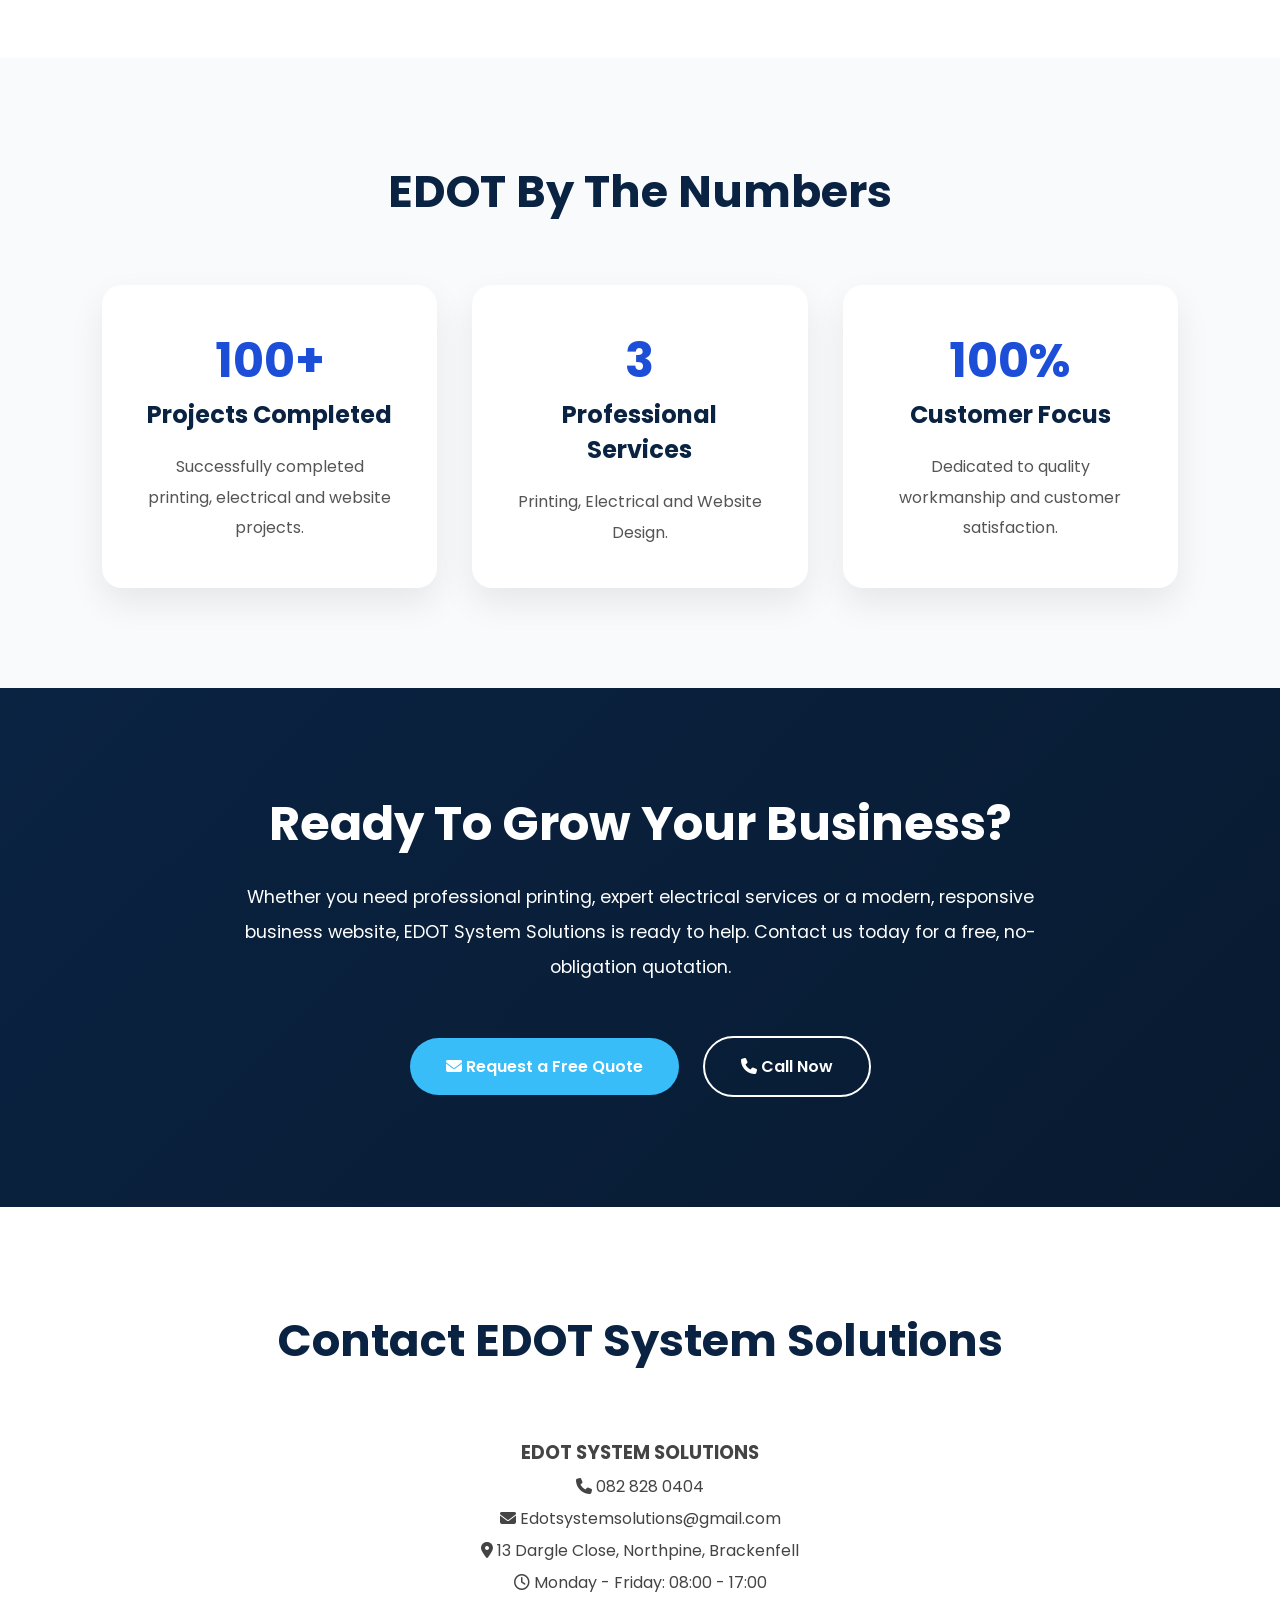
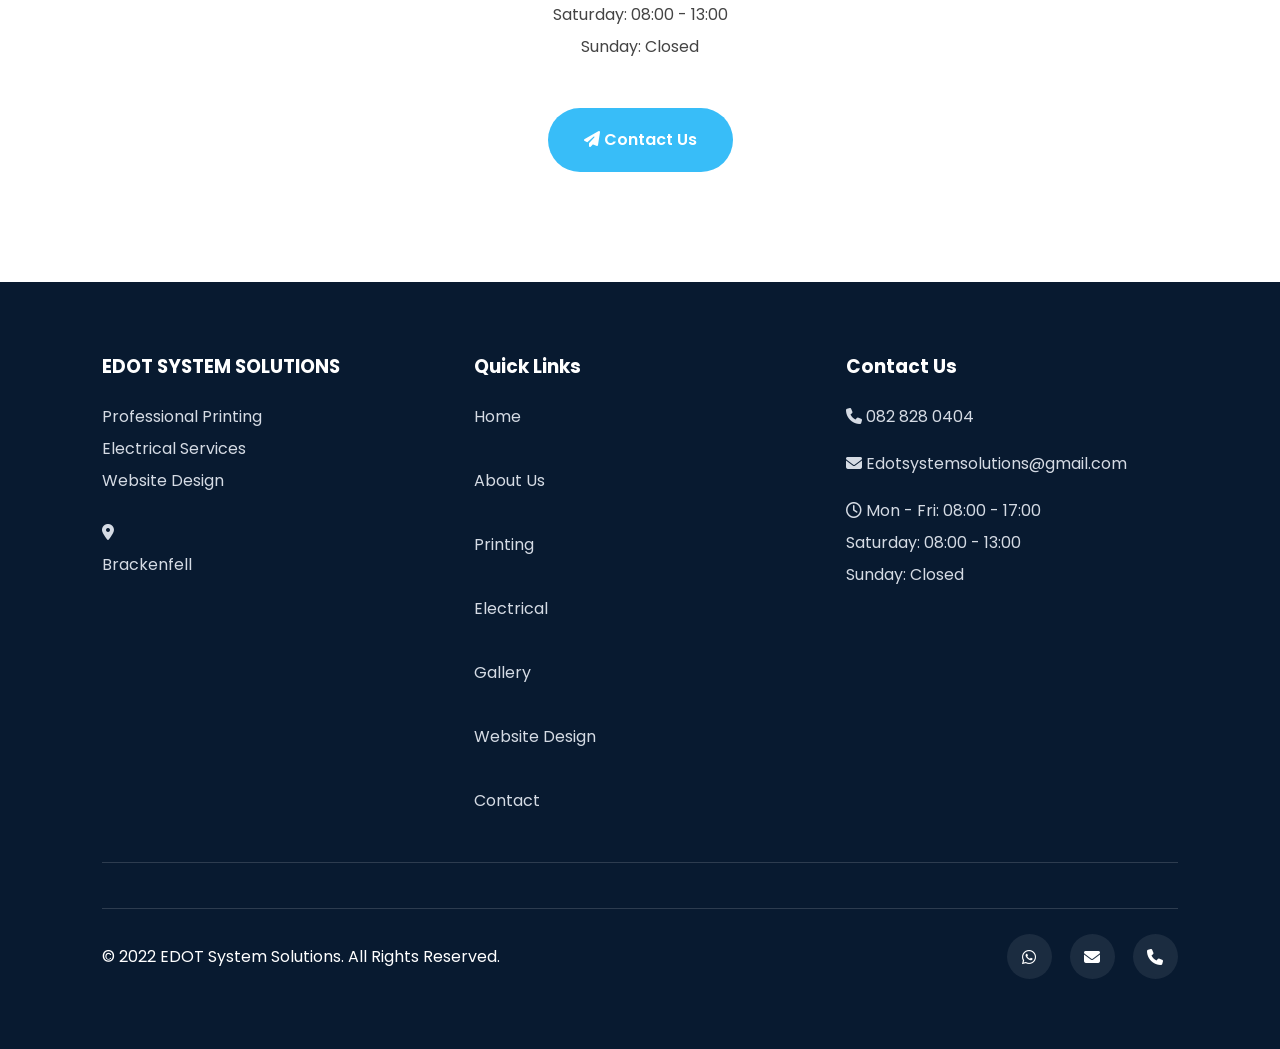
==== commit f46d7640: "Enhance SEO with meta tags and descriptions Added meta tags for SEO and improved page description." ====
--- a/index.html
+++ b/index.html
@@ -6,7 +6,27 @@
 <meta charset="UTF-8">
 <meta name="viewport" content="width=device-width, initial-scale=1.0">
 
-<title>EDOT System Solutions | Printing • Electrical • Website Design</title>
+<meta name="description" content="EDOT System Solutions provides professional printing, electrical services, branding, vehicle branding, website design and promotional products in Cape Town, South Africa. Contact us today for a free quote.">
+
+<meta name="author" content="EDOT System Solutions">
+
+<meta name="robots" content="index, follow">
+
+<meta property="og:title" content="EDOT System Solutions">
+
+<meta property="og:description" content="Professional Printing • Electrical Services • Website Design">
+
+<meta property="og:type" content="website">
+
+<meta property="og:url" content="https://edotsystemsolutions.com">
+
+<meta property="og:image" content="https://edotsystemsolutions.com/Images%20Folder/EDOTlogo.png">
+
+<meta property="og:site_name" content="EDOT System Solutions">
+
+<link rel="canonical" href="https://edotsystemsolutions.com/">
+
+<title>EDOT System Solutions | Printing, Electrical & Website Design</title>
 
 <link rel="icon" type="image/png" href="Images Folder/EDOTlogo.png">
 
--- a/style.css
+++ b/style.css
@@ -1295,3 +1295,56 @@
     display:block;
     margin:20px auto;
 }
+
+/* ============================= */
+/* MOBILE NAVIGATION */
+/* ============================= */
+
+.menu-toggle{
+display:none;
+font-size:30px;
+color:white;
+cursor:pointer;
+}
+
+@media(max-width:900px){
+
+header{
+display:flex;
+justify-content:space-between;
+align-items:center;
+padding:15px 25px;
+}
+
+.menu-toggle{
+display:block;
+}
+
+.navbar{
+display:none;
+flex-direction:column;
+position:absolute;
+top:90px;
+left:0;
+width:100%;
+background:#0A2342;
+padding:20px 0;
+z-index:999;
+}
+
+.navbar.active{
+display:flex;
+}
+
+.navbar a{
+padding:15px;
+text-align:center;
+width:100%;
+border-bottom:1px solid rgba(255,255,255,.15);
+}
+
+.call-btn{
+margin:20px auto;
+}
+
+}
